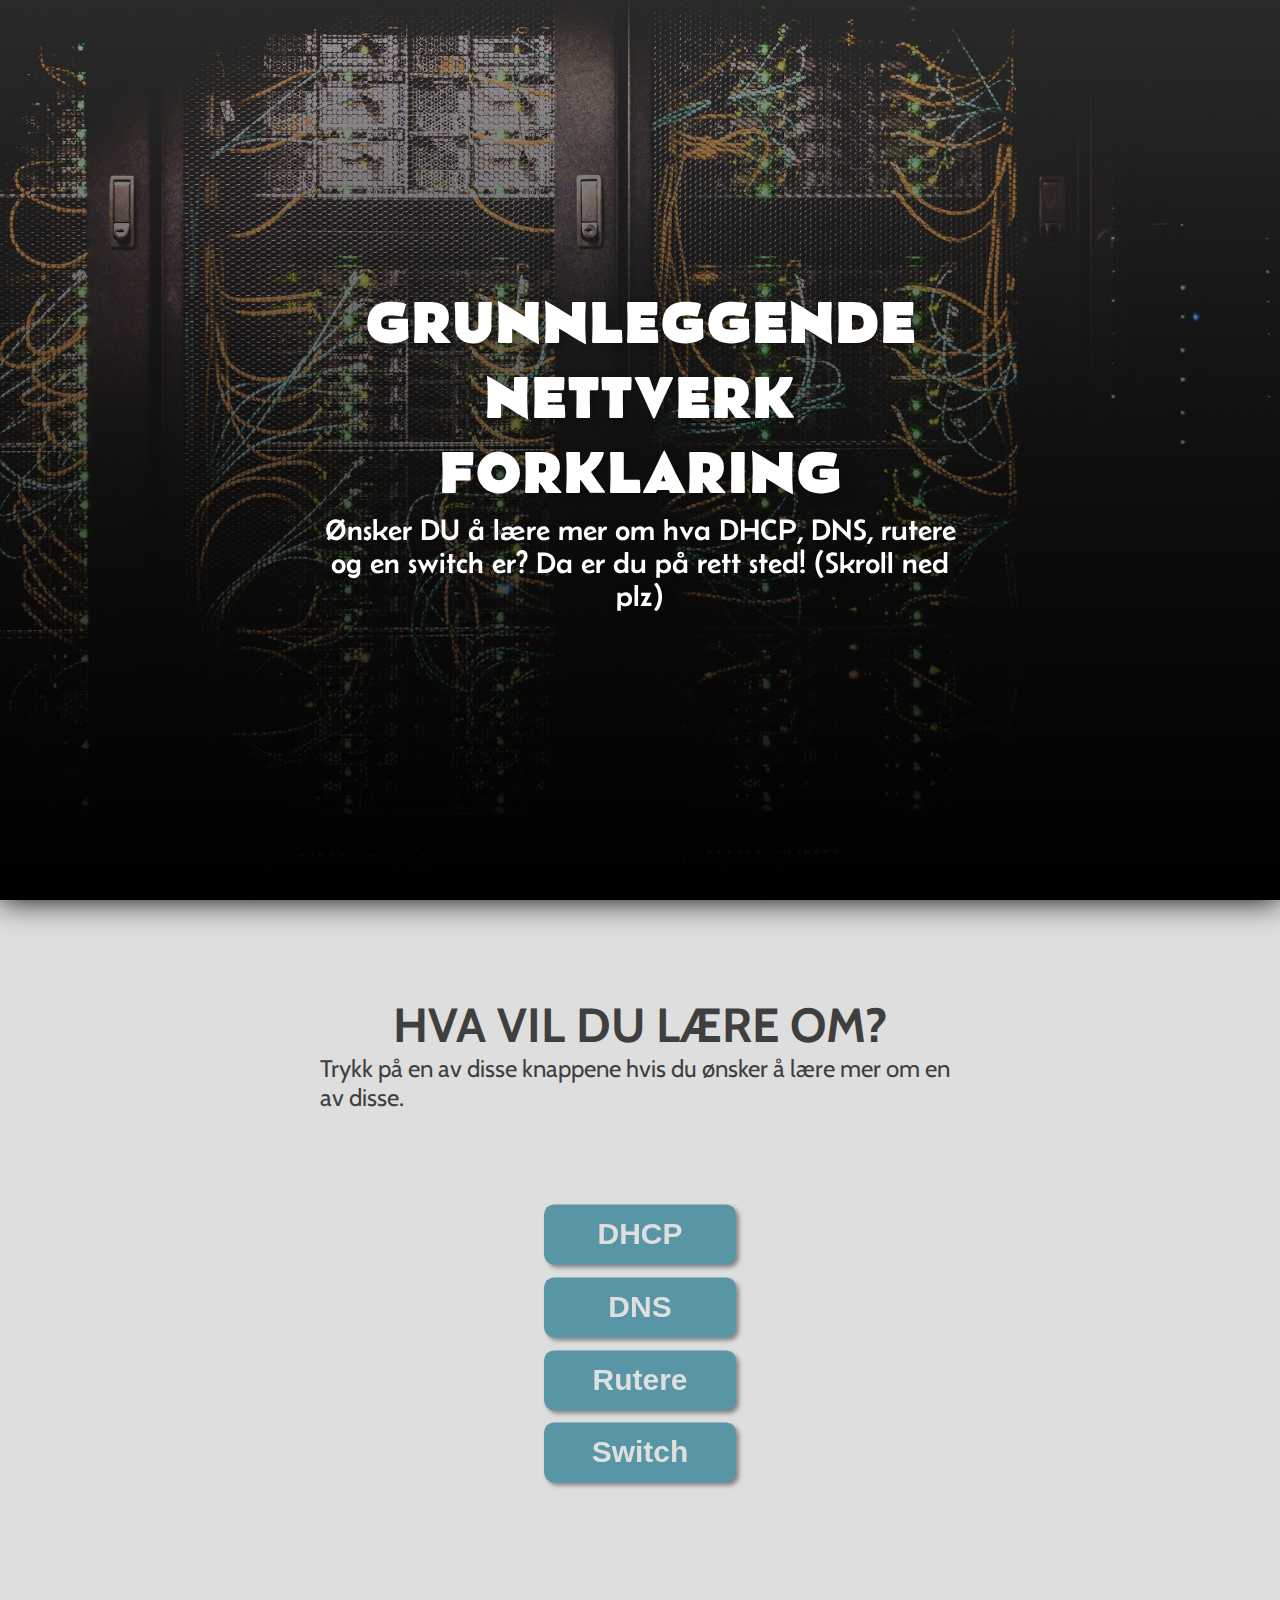
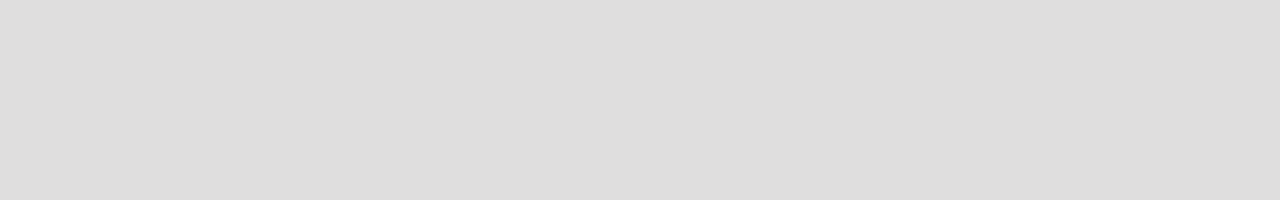
==== index.html @ cd90a548 "Update" ====
<!DOCTYPE html>
<html lang="en">
<head>
    <meta charset="UTF-8">
    <meta http-equiv="X-UA-Compatible" content="IE=edge">
    <meta name="viewport" content="width=device-width, initial-scale=1.0">
    <!-- Google Fonts -->
    <style>
        @import url('https://fonts.googleapis.com/css2?family=Belanosima:wght@400;600&display=swap');
    </style>        
    <style>
        @import url('https://fonts.googleapis.com/css2?family=Cabin&display=swap');
    </style>

    <!-- Tittel, CSS & ikon -->
    <title>Internet forklaring</title>
    <link rel="stylesheet" href="styles.css">
    <link rel="icon" type="image/x-icon" href="/images/icon.png">
</head>
<body>
    
    <!-- Toppen av siden -->

    <div class="header">
        <div class="title">
            <h1>
                GRUNNLEGGENDE NETTVERK FORKLARING
            </h1>
            <p>
                Ønsker DU å lære mer om hva DHCP, DNS, rutere og en switch er? Da er du på rett sted!  (Skroll ned plz)
            </p>
        </div>
    </div>

    <!-- Neste side; forklaringer -->

    <div class="nextpage">
        <div class="nextpagetitle">
            <h1>
                HVA VIL DU LÆRE OM?
            </h1>
            <p>Trykk på en av disse knappene hvis du ønsker å lære mer om en av disse.</p>
        </div>
        <div class="buttons">
            <button type="button" class="dhcp" onclick="location.href='dhcp.html'">
                DHCP
            </button>
            <button type="button" class="dns" onclick="location.href='dns.html'">
                DNS
            </button>
            <button type="button" class="rutere" onclick="location.href='rutere.html'">
                Rutere
            </button>
            <button type="button" class="switch" onclick="location.href='switch.html'">
                Switch
            </button>
        </div>
    </div>
</body>
</html>
---- styles.css ----
* {
    margin: 0;
    padding: 0;
}

/* Forsiden */

.header {
    width: 100%;
    height: 100vh;
    background-image: linear-gradient(rgba(0, 0, 0, 0.24),rgba(0,0,0,10)), url(/images/background.jpg);
    box-shadow: 0 0 30px black;
    background-size: cover;
    background-position: center;
    position: relative;
}

.title {
    color: white;
    text-align: center;
    font-size: 190%;
    font-family: 'Belanosima', sans-serif;
    filter: drop-shadow(5px 3px 5px #00000042);
    display: flex;
    flex-wrap: wrap;
    flex-direction: column;
    justify-content: center;
    align-items: center;
    padding: 0 25%;
    width: 50%;
    margin: 0;
    position: absolute;
    top: 50%;
    transform: translateY(-50%);
}
.intro {
    color: white;
    text-align: center;
    padding-top: 13%;
    font-size: 200%;
    font-family: 'Cabin', sans-serif;
    filter: drop-shadow(5px 3px 5px #00000042);
}

/* Neste side */

.nextpage {
    padding: 0 25%;
    height: 100vh;
    background-color: rgb(223, 222, 222);
    color: rgb(63, 63, 63);
    font-size: 150%;
    font-family: 'Cabin', sans-serif;
}

/* Tittel til hva du vil lære om */

.nextpagetitle {
    padding-top: 15%;
    display: flex;
    flex-wrap: wrap;
    flex-direction: column;
    justify-content: center;
    align-items: center;
}

/* Buttons til forklaringer */

.buttons {
    display: flex;
    flex-wrap: wrap;
    flex-direction: column;
    justify-content: center;
    align-items: center;
    width: 50%;
    margin: 0;
    position: absolute;
    top: 150%;
    transform: translateY(-50%);
}


.dhcp {
    width: 30%;
    height: 60px;
    background-color: rgb(88, 150, 166);
    color: rgb(223, 223, 223);
    cursor: pointer;
    font-weight: 600;
    font-size: 30px;
    border: none;
    border-radius: 10px;
    filter: drop-shadow(3px 3px 2px rgba(0, 0, 0, 0.395));
    margin-bottom: 2%;
    transition: all .2s ease-in-out; 
}
.dhcp:hover {
    transform: scale(1.1); 
}
.dns {
    width: 30%;
    height: 60px;
    background-color: rgb(88, 150, 166);
    color: rgb(223, 223, 223);
    cursor: pointer;
    font-weight: 600;
    font-size: 30px;
    border: none;
    border-radius: 10px;
    filter: drop-shadow(3px 3px 2px rgba(0, 0, 0, 0.395));
    margin-bottom: 2%;
    transition: all .2s ease-in-out; 
}
.dns:hover {
    transform: scale(1.1); 
}
.rutere {
    width: 30%;
    height: 60px;
    background-color: rgb(88, 150, 166);
    color: rgb(223, 223, 223);
    cursor: pointer;
    font-weight: 600;
    font-size: 30px;
    border: none;
    border-radius: 10px;
    filter: drop-shadow(3px 3px 2px rgba(0, 0, 0, 0.395));
    margin-bottom: 2%;
    transition: all .2s ease-in-out; 
}
.rutere:hover {
    transform: scale(1.1); 
}
.switch {
    width: 30%;
    height: 60px;
    background-color: rgb(88, 150, 166);
    color: rgb(223, 223, 223);
    cursor: pointer;
    font-weight: 600;
    font-size: 30px;
    border: none;
    border-radius: 10px;
    filter: drop-shadow(3px 3px 2px rgba(0, 0, 0, 0.395));
    margin-bottom: 2%;
    transition: all .2s ease-in-out; 
}
.switch:hover {
    transform: scale(1.1); 
}
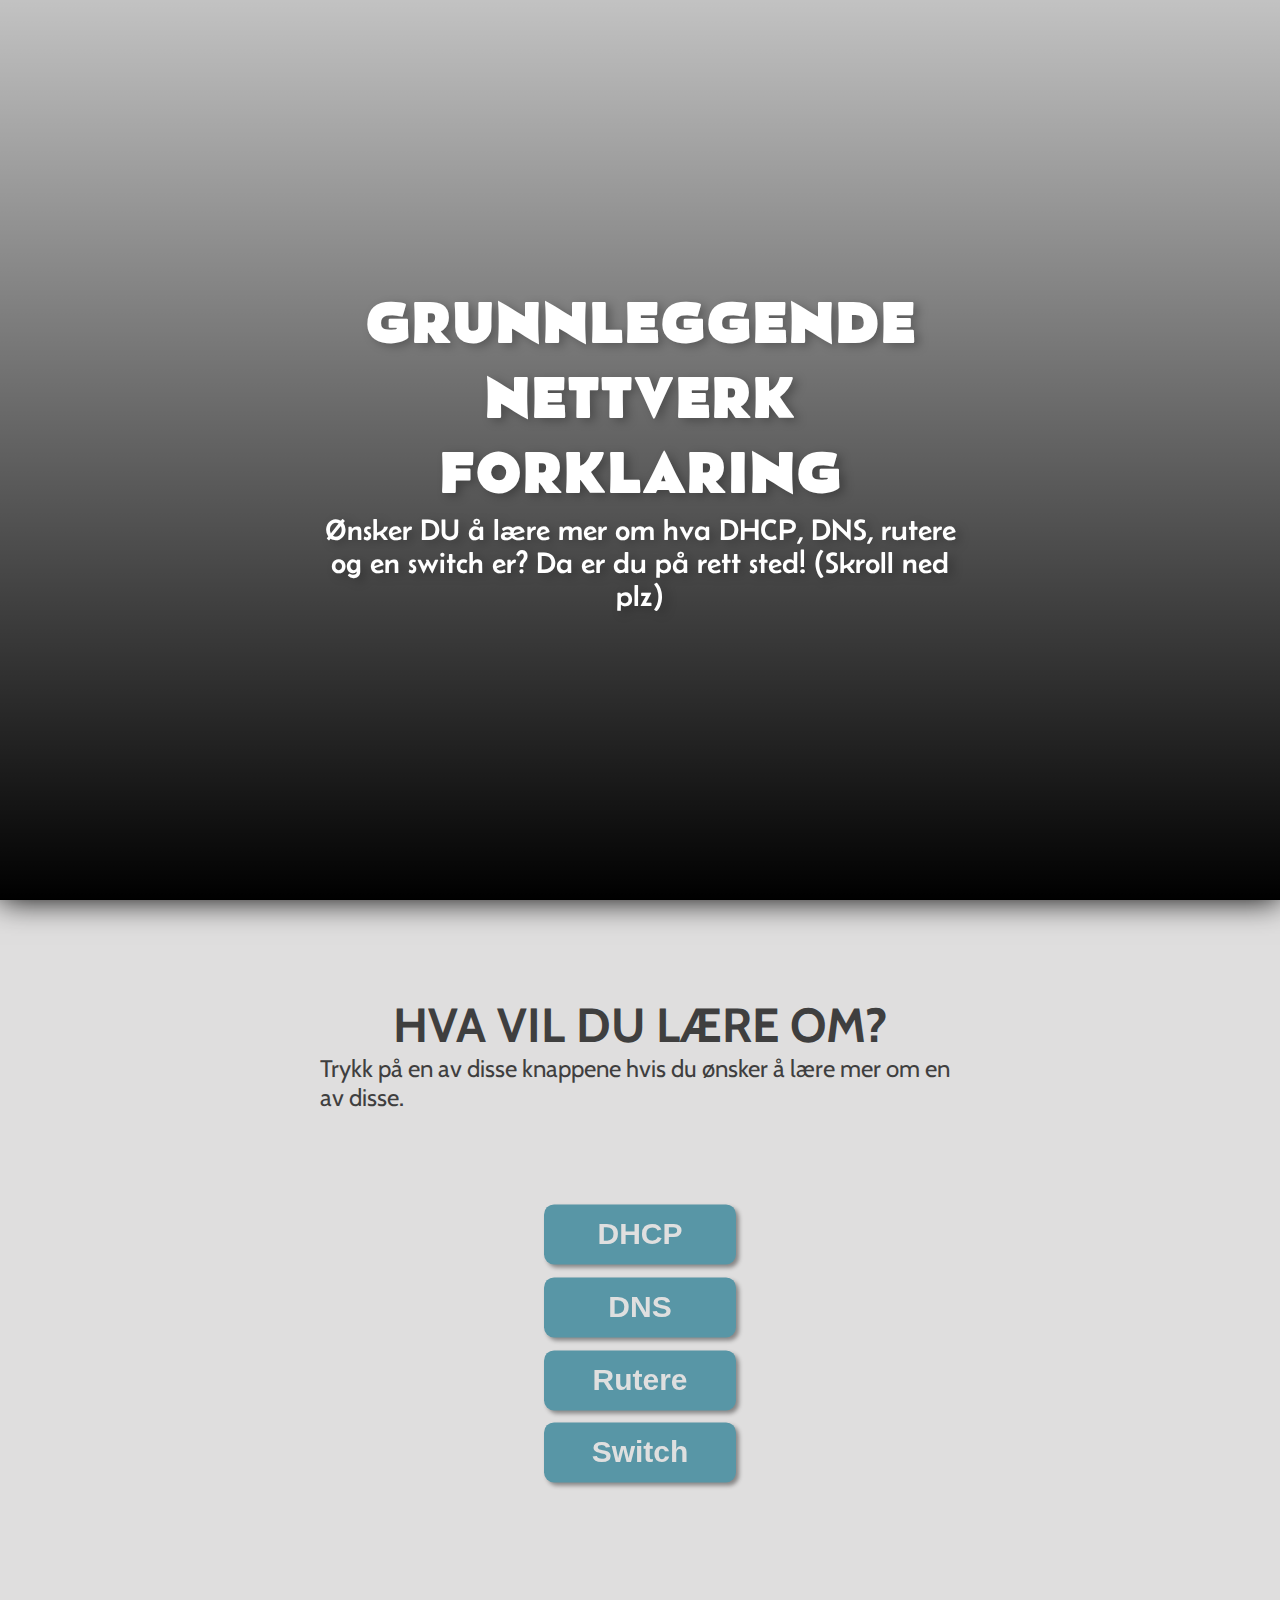
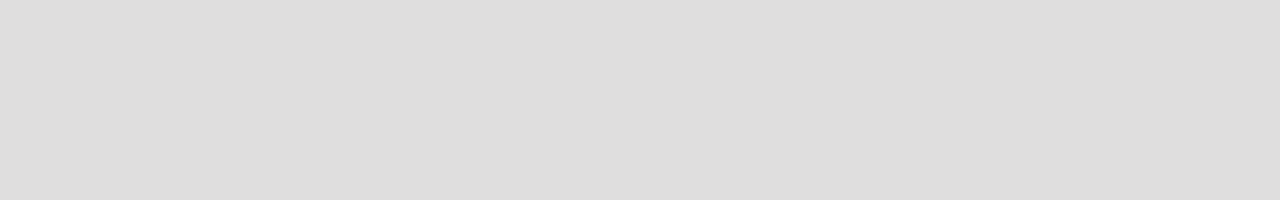
==== commit 067fe426: "Update" ====
--- a/index.html
+++ b/index.html
@@ -15,7 +15,7 @@
     <!-- Tittel, CSS & ikon -->
     <title>Internet forklaring</title>
     <link rel="stylesheet" href="styles.css">
-    <link rel="icon" type="image/x-icon" href="/images/icon.png">
+    <link rel="icon" type="image/x-icon" href="https://cdn.discordapp.com/attachments/380994930904137730/1147265532341526630/icon.png">
 </head>
 <body>
     
--- a/styles.css
+++ b/styles.css
@@ -8,7 +8,7 @@
 .header {
     width: 100%;
     height: 100vh;
-    background-image: linear-gradient(rgba(0, 0, 0, 0.24),rgba(0,0,0,10)), url(/images/background.jpg);
+    background-image: linear-gradient(rgba(0, 0, 0, 0.24),rgba(0,0,0,10)), url(https://cdn.discordapp.com/attachments/380994930904137730/1147265531049680896/background.jpg);
     box-shadow: 0 0 30px black;
     background-size: cover;
     background-position: center;
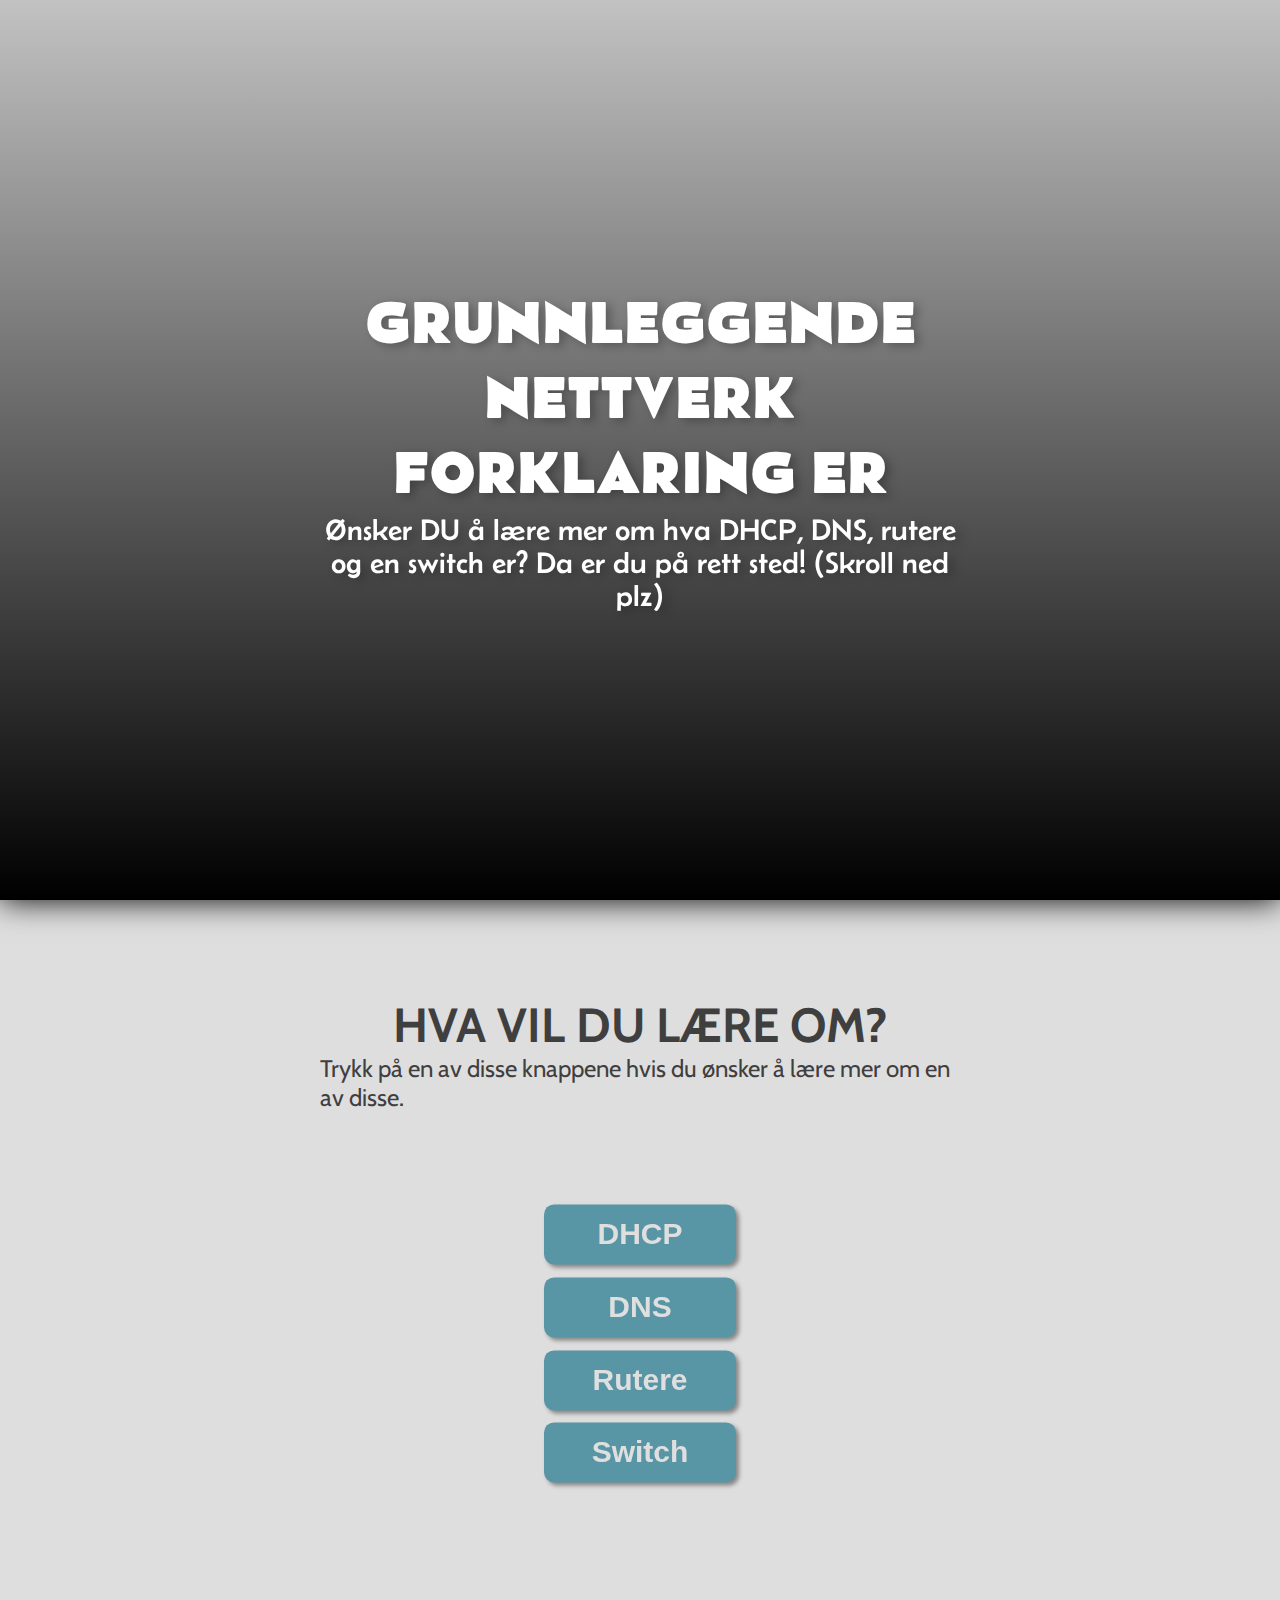
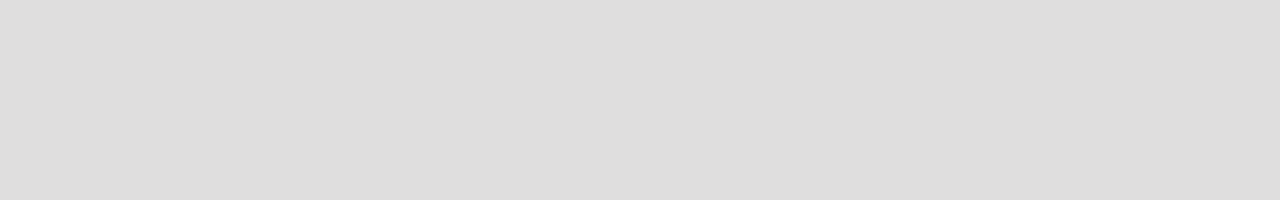
==== commit b1c73656: "Update" ====
--- a/index.html
+++ b/index.html
@@ -24,7 +24,7 @@
     <div class="header">
         <div class="title">
             <h1>
-                GRUNNLEGGENDE NETTVERK FORKLARING
+                GRUNNLEGGENDE NETTVERK FORKLARING ER
             </h1>
             <p>
                 Ønsker DU å lære mer om hva DHCP, DNS, rutere og en switch er? Da er du på rett sted!  (Skroll ned plz)
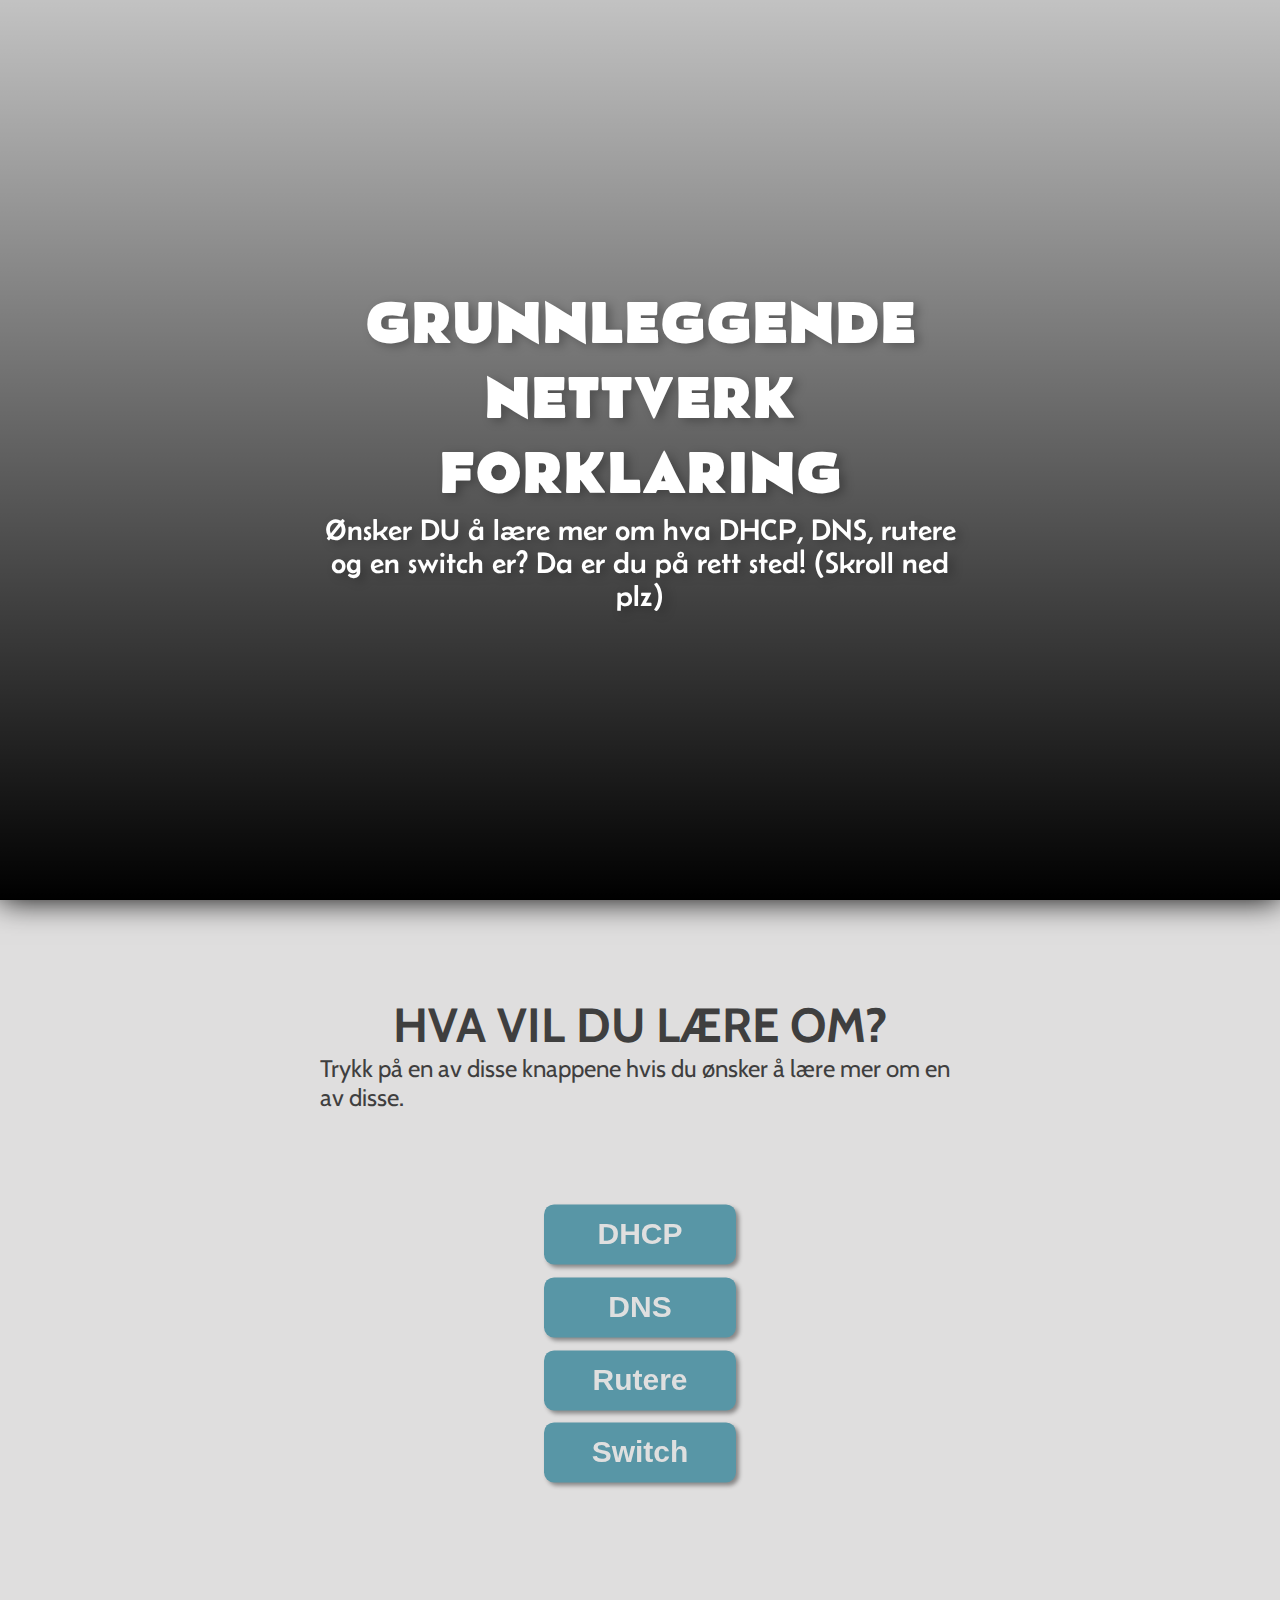
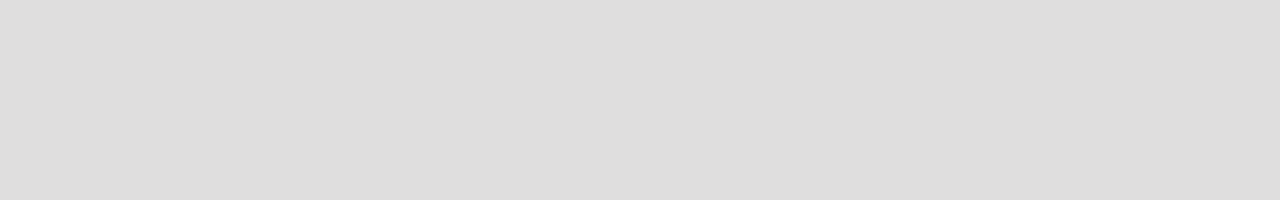
==== commit 8634b433: "Update" ====
--- a/index.html
+++ b/index.html
@@ -24,7 +24,7 @@
     <div class="header">
         <div class="title">
             <h1>
-                GRUNNLEGGENDE NETTVERK FORKLARING ER
+                GRUNNLEGGENDE NETTVERK FORKLARING
             </h1>
             <p>
                 Ønsker DU å lære mer om hva DHCP, DNS, rutere og en switch er? Da er du på rett sted!  (Skroll ned plz)
